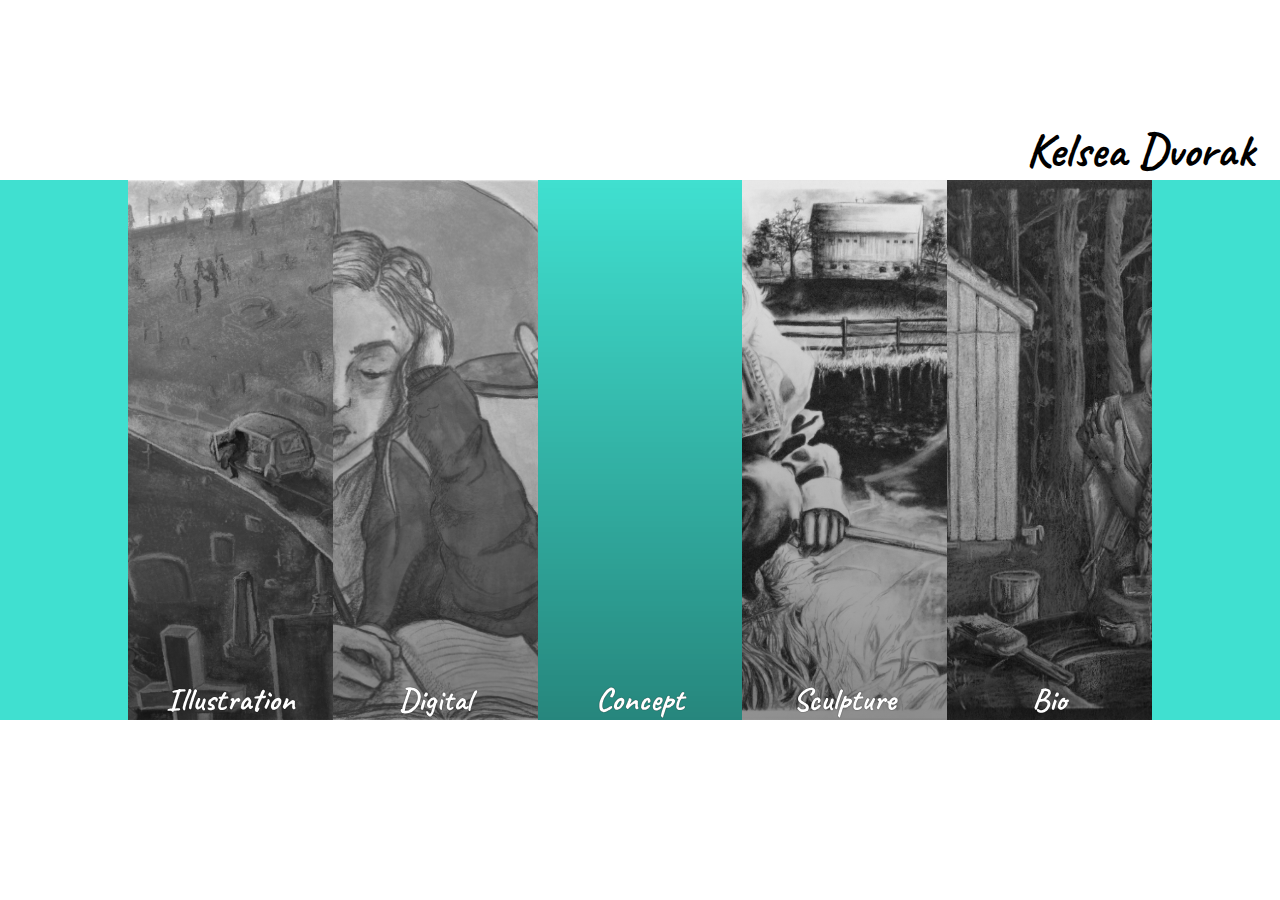
==== index.html @ 1808b4cc "setup homepage" ====
<!DOCTYPE html>

<head>

    <title>Kelsea Dvorak</title>
    <meta charset="utf-8" />
    <meta name="description" content="Kelsea Dvorak's portfolio" />
    <meta name="author" content="Adam Johnson" />

    <link rel="stylesheet" type="text/css" href="css/style.css">

</head>
<body>

    <h1>Kelsea Dvorak</h1>

    <div class="accordion">
        <div class="accordion_inner">
            <div class="panel">
                <h2 class="section-title">Illustration</h2>
            </div>
            
            <div class="panel">
                <h2 class="section-title">Digital</h2>
            </div>

            <div class="panel">
                <h2 class="section-title">Concept</h2>
            </div>

            <div class="panel">
                <h2 class="section-title">Sculpture</h2>
            </div>

            <div class="panel">
                <h2 class="section-title">Bio</h2>
            </div>
        </div>
    </div>

    <script type="text/javascript" src="js/jquery-3.3.1.slim.min.js"></script>
    <script type="text/javascript" src="js/script.js"></script>

</body>
---- css/style.css ----
@import url('https://fonts.googleapis.com/css?family=Caveat');

* {
    margin: 0;
    padding: 0;
    box-sizing: border-box;
}

html {
    font-size: 16px;
    font-family: 'Caveat', serif;
    overflow: hidden;
}

h1 {
    position: absolute;
    font-size: 3em;
    right: 2%;
    bottom: 80%;
}

.accordion {
    position: absolute;
    top: 20%;
    height: 60%;
    width: 100%;
    background: turquoise;
}

.accordion_inner {
    position: absolute;
    height: 100%;
    width: 80%;
    left: 10%;
}

.panel {
    display: block;
    float: left;
    position: relative;
    top: 0;
    height: 100%;
    background-size: cover;
    background-repeat: no-repeat;
    transition: all 0.3s ease;
    overflow: hidden;
    filter: grayscale(1);
    cursor: pointer;
}

.panel_active {
    height: 150%;
    top: -25%;
    filter: grayscale(0);
}

.panel h2 {
    position: absolute;
    bottom: 0;
    width: 100%;
    text-align: center;
    font-size: 2em;
    vertical-align: bottom;
    color: white;
    text-shadow: 0 0 1px rgba(0, 0, 0, 1);
}
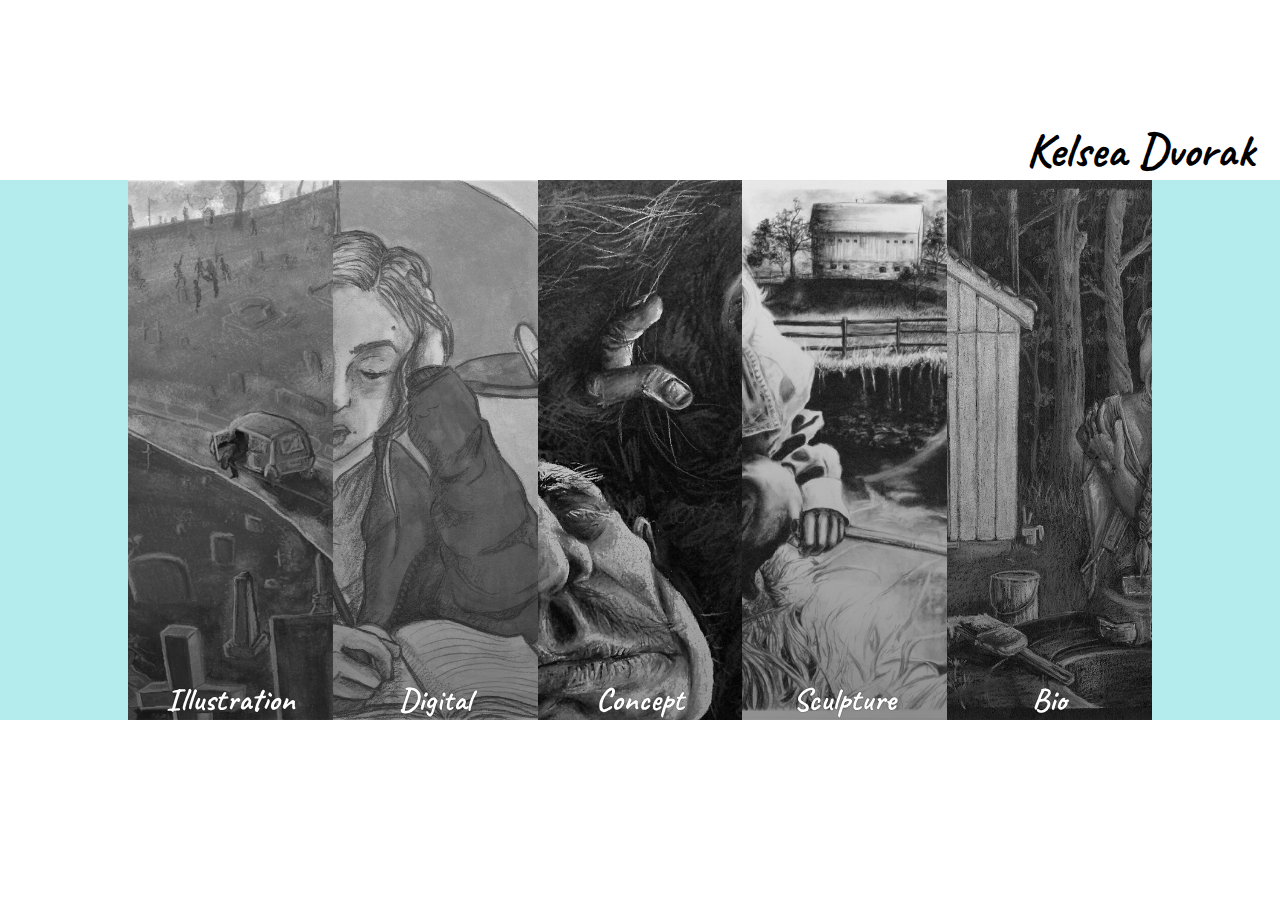
==== commit 13286a1d: "illustration page" ====
--- a/index.html
+++ b/index.html
@@ -3,42 +3,43 @@
 <head>
 
     <title>Kelsea Dvorak</title>
-    <meta charset="utf-8" />
-    <meta name="description" content="Kelsea Dvorak's portfolio" />
-    <meta name="author" content="Adam Johnson" />
+    <meta charset='utf-8' />
+    <meta name='description' content="Kelsea Dvorak's portfolio" />
+    <meta name='author' content='Adam Johnson' />
+    <meta name='viweport' content='width=device-width, inital-scale=1, maximum-scale=1' />
 
-    <link rel="stylesheet" type="text/css" href="css/style.css">
+    <link rel='stylesheet' type='text/css' href='css/index.css'>
 
 </head>
 <body>
 
     <h1>Kelsea Dvorak</h1>
 
-    <div class="accordion">
-        <div class="accordion_inner">
-            <div class="panel">
-                <h2 class="section-title">Illustration</h2>
-            </div>
+    <div class='accordion'>
+        <div class='accordion_inner'>
+            <a href='illustration.html' id='panel_01' class='panel'>
+                <h2 class='section-title'>Illustration</h2>
+            </a>
             
-            <div class="panel">
-                <h2 class="section-title">Digital</h2>
-            </div>
+            <a href='#' id='panel_02' class='panel'>
+                <h2 class='section-title'>Digital</h2>
+            </a>
 
-            <div class="panel">
-                <h2 class="section-title">Concept</h2>
-            </div>
+            <a href='#' id='panel_03' class='panel'>
+                <h2 class='section-title'>Concept</h2>
+            </a>
 
-            <div class="panel">
-                <h2 class="section-title">Sculpture</h2>
-            </div>
+            <a href='#' id='panel_04' class='panel'>
+                <h2 class='section-title'>Sculpture</h2>
+            </a>
 
-            <div class="panel">
-                <h2 class="section-title">Bio</h2>
-            </div>
+            <a href='#' id='panel_05' class='panel'>
+                <h2 class='section-title'>Bio</h2>
+            </a>
         </div>
     </div>
 
-    <script type="text/javascript" src="js/jquery-3.3.1.slim.min.js"></script>
-    <script type="text/javascript" src="js/script.js"></script>
+    <script type='text/javascript' src='js/jquery-3.3.1.slim.min.js'></script>
+    <script type='text/javascript' src='js/index.js'></script>
 
 </body>
--- a/css/index.css
+++ b/css/index.css
@@ -0,0 +1,170 @@
+@import url('https://fonts.googleapis.com/css?family=Caveat');
+
+* {
+    margin: 0;
+    padding: 0;
+    box-sizing: border-box;
+}
+
+html {
+    font-size: 16px;
+    font-family: 'Caveat', serif;
+    overflow: hidden;
+}
+
+h1 {
+    position: absolute;
+    font-size: 3em;
+    right: 2%;
+    bottom: 80%;
+    z-index: 5;
+}
+
+.accordion {
+    position: absolute;
+    top: 20%;
+    height: 60%;
+    width: 100%;
+    background: #B4ECED;
+}
+
+.accordion_inner {
+    position: absolute;
+    height: 100%;
+    width: 80%;
+    left: 10%;
+}
+
+.panel {
+    display: block;
+    float: left;
+    position: relative;
+    top: 0;
+    height: 100%;
+    width: 20%;
+    background-size: cover;
+    transition: all 0.3s ease;
+    overflow: hidden;
+    filter: grayscale(1);
+    cursor: pointer;
+    z-index: 10;
+}
+
+.panel_active {
+    height: 150%;
+    top: -25%;
+    filter: grayscale(0);
+    z-index: 20;
+}
+
+#panel_01 {
+    background: linear-gradient(rgba(0, 0, 0, 0), rgba(0, 0, 0, 0.4)), url("../images/001.jpeg") no-repeat center center;
+    background-size: cover;
+}
+
+#panel_02 {
+    background: linear-gradient(rgba(0, 0, 0, 0), rgba(0, 0, 0, 0.4)), url("../images/002.jpeg") no-repeat center center;
+    background-size: cover;
+}
+
+#panel_03 {
+    background: linear-gradient(rgba(0, 0, 0, 0), rgba(0, 0, 0, 0.4)), url("../images/003.jpg") no-repeat center center;
+    background-size: cover;
+}
+
+#panel_04 {
+    background: linear-gradient(rgba(0, 0, 0, 0), rgba(0, 0, 0, 0.4)), url("../images/004.jpg") no-repeat center center;
+    background-size: cover;
+}
+
+#panel_05 {
+    background: linear-gradient(rgba(0, 0, 0, 0), rgba(0, 0, 0, 0.4)), url("../images/005.jpg") no-repeat center center;
+    background-size: cover;
+}
+
+h2 {
+    position: absolute;
+    bottom: 0;
+    width: 100%;
+    text-align: center;
+    font-size: 2em;
+    vertical-align: bottom;
+    color: white;
+    text-shadow: 0 0 1px rgba(0, 0, 0, 1);
+}
+
+@media screen and (hover: none) {
+    .panel {
+        filter: grayscale(0);
+    }
+}
+
+@media screen and (max-width: 1000px) {
+    h1 {
+        font-size: 2.5em;
+    }
+
+    .accordion_inner {
+        width: 100%;
+        left: 0;
+    }
+}
+
+@media screen and (max-width: 750px) {
+    h2 {
+        font-size: 1.4em;
+    }
+}
+
+@media screen and (orientation: portrait) {
+    h1 {
+        writing-mode: vertical-lr;
+        text-orientation: upright;
+        bottom: 0;
+        right: 0;
+        height: 100%;
+        text-align: center;
+        font-size: 3.5em;
+        width: 10%;
+        line-height: 9vw;
+    }
+
+    h2 {
+        font-size: 4em;
+    }
+
+    .accordion {
+        height: 100%;
+        top: 0;
+    }
+
+    .accordion_inner {
+        width: 90%;
+        left: 0;
+    }
+    
+    .panel {
+        float: none;
+        height: 20%;
+        width: 100%;
+        filter: grayscale(0);
+    }
+}
+
+@media screen and (max-height: 1000px) and (orientation: portrait) {
+    h1 {
+        font-size: 3em;
+    }
+}
+
+@media screen and (max-height: 800px) and (orientation: portrait) {
+    h1 {
+        font-size: 2.5em;
+    }
+}
+
+@media screen and (max-width: 500px) {
+    h1 {
+        font-size: 2.5em
+    }
+}
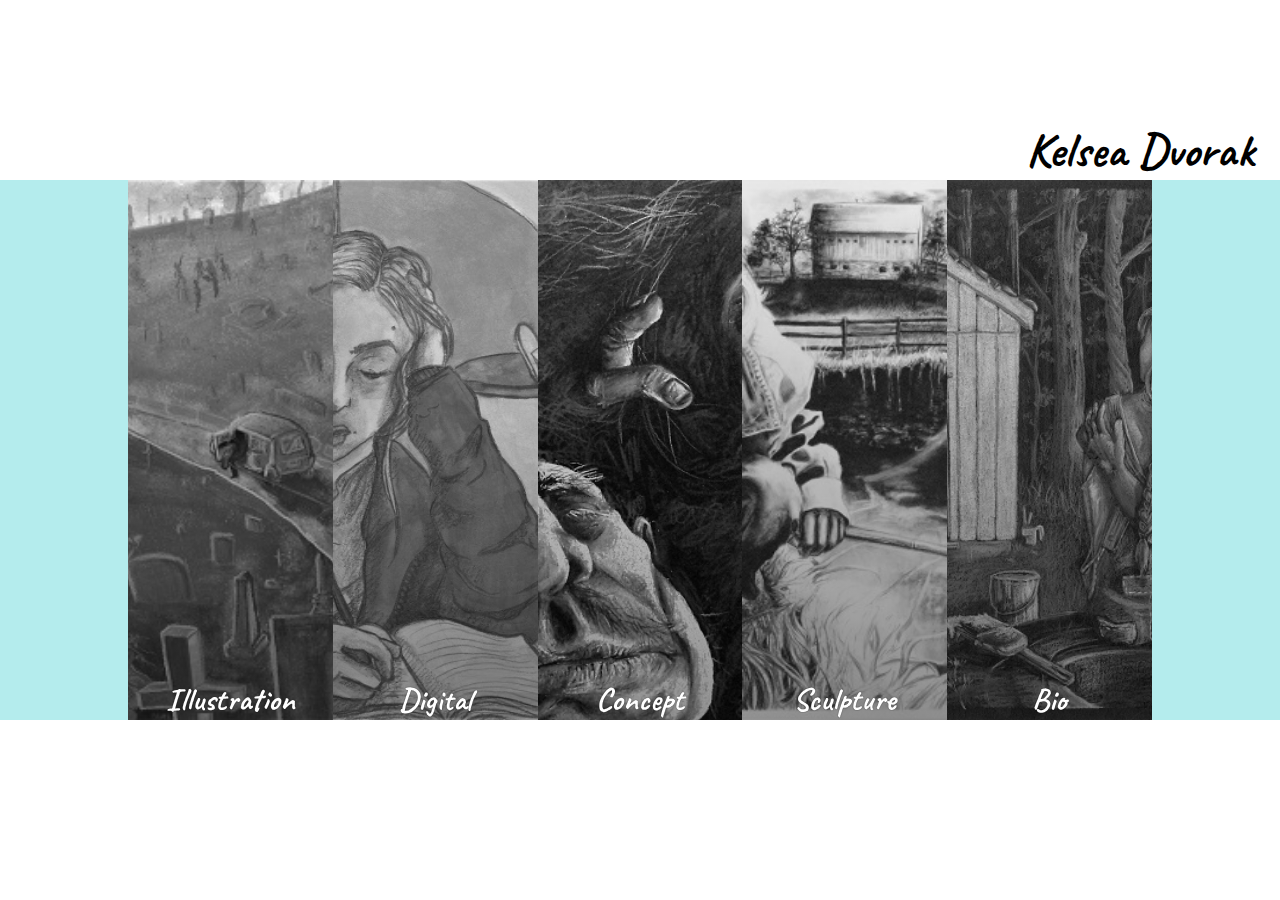
==== commit 2d3a47bc: "added links to bio page" ====
--- a/index.html
+++ b/index.html
@@ -33,7 +33,7 @@
                 <h2 class='section-title'>Sculpture</h2>
             </a>
 
-            <a href='#' id='panel_05' class='panel'>
+            <a href='bio.html' id='panel_05' class='panel'>
                 <h2 class='section-title'>Bio</h2>
             </a>
         </div>
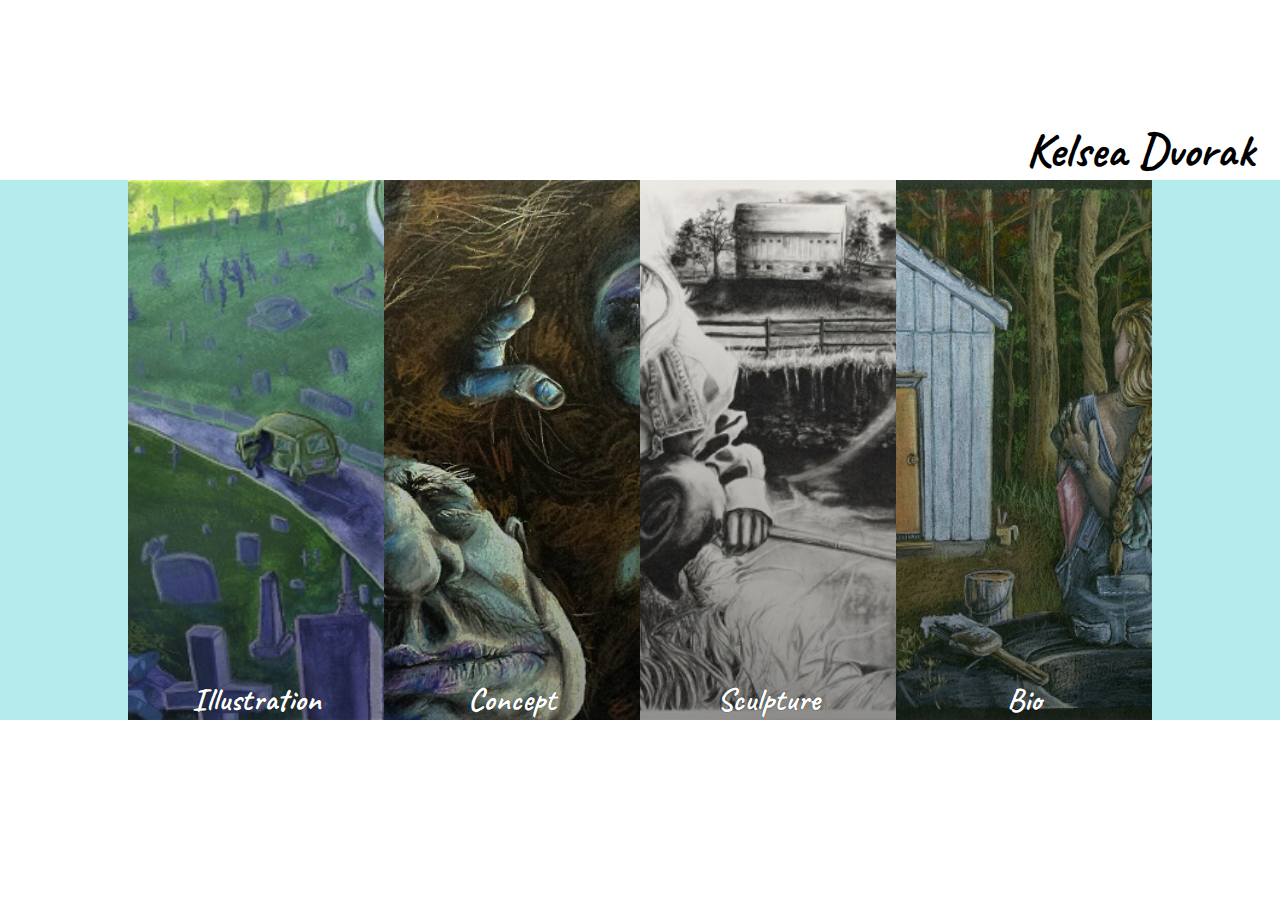
==== commit 8dc546bb: "Bunch of changes" ====
--- a/index.html
+++ b/index.html
@@ -20,16 +20,12 @@
             <a href='illustration.html' id='panel_01' class='panel'>
                 <h2 class='section-title'>Illustration</h2>
             </a>
-            
-            <a href='#' id='panel_02' class='panel'>
-                <h2 class='section-title'>Digital</h2>
-            </a>
 
-            <a href='#' id='panel_03' class='panel'>
+            <a href='concept.html' id='panel_03' class='panel'>
                 <h2 class='section-title'>Concept</h2>
             </a>
 
-            <a href='#' id='panel_04' class='panel'>
+            <a href='sculpture.html' id='panel_04' class='panel'>
                 <h2 class='section-title'>Sculpture</h2>
             </a>
 
--- a/css/index.css
+++ b/css/index.css
@@ -41,11 +41,10 @@
     position: relative;
     top: 0;
     height: 100%;
-    width: 20%;
+    width: 25%;
     background-size: cover;
     transition: all 0.3s ease;
     overflow: hidden;
-    filter: grayscale(1);
     cursor: pointer;
     z-index: 10;
 }
@@ -53,7 +52,6 @@
 .panel_active {
     height: 150%;
     top: -25%;
-    filter: grayscale(0);
     z-index: 20;
 }
 
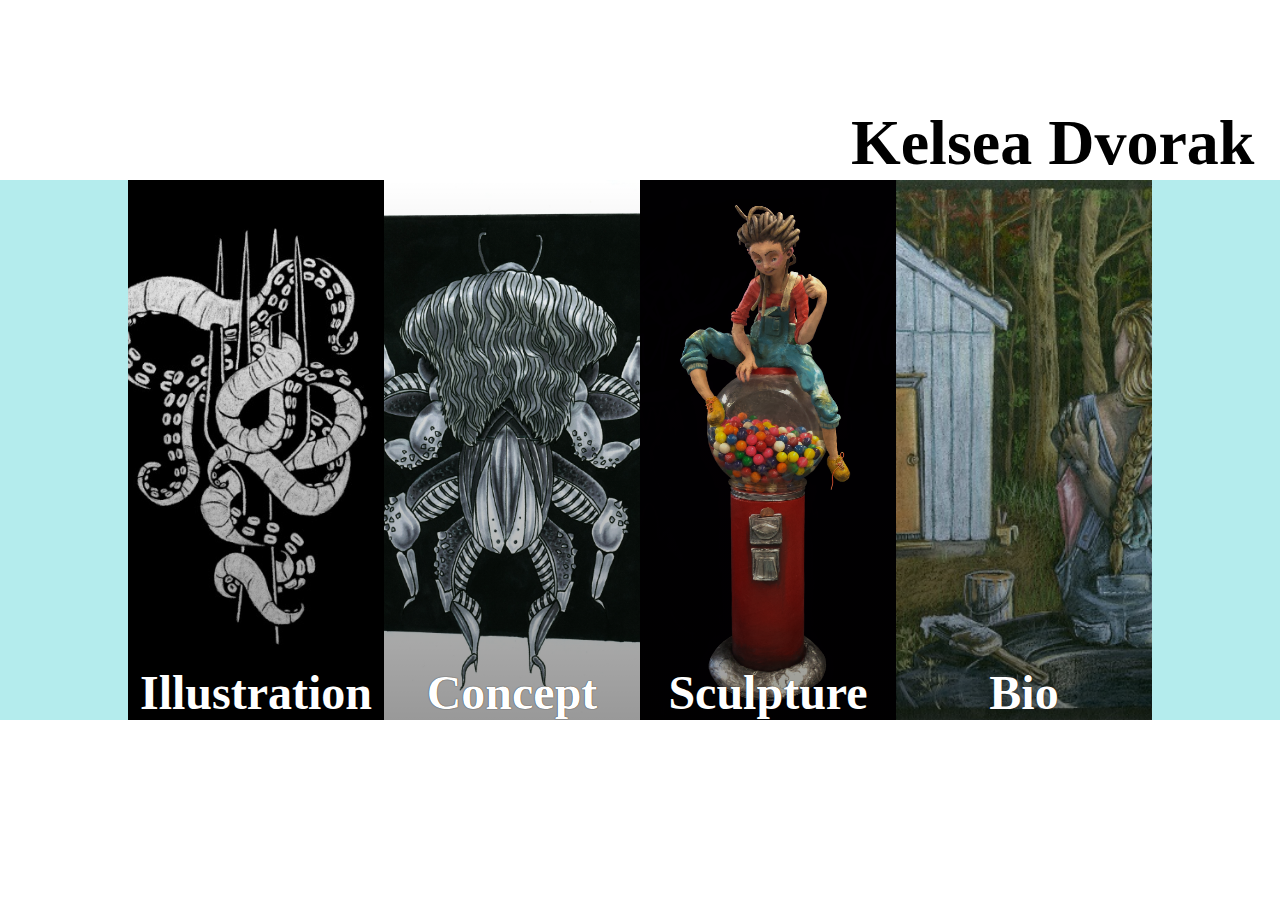
==== commit d7c7e6c6: "changed images" ====
--- a/index.html
+++ b/index.html
@@ -21,15 +21,15 @@
                 <h2 class='section-title'>Illustration</h2>
             </a>
 
-            <a href='concept.html' id='panel_03' class='panel'>
+            <a href='concept.html' id='panel_02' class='panel'>
                 <h2 class='section-title'>Concept</h2>
             </a>
 
-            <a href='sculpture.html' id='panel_04' class='panel'>
+            <a href='sculpture.html' id='panel_03' class='panel'>
                 <h2 class='section-title'>Sculpture</h2>
             </a>
 
-            <a href='bio.html' id='panel_05' class='panel'>
+            <a href='bio.html' id='panel_04' class='panel'>
                 <h2 class='section-title'>Bio</h2>
             </a>
         </div>
--- a/css/index.css
+++ b/css/index.css
@@ -1,4 +1,7 @@
-@import url('https://fonts.googleapis.com/css?family=Caveat');
+@font-face {
+    font-family: font_main;
+    src: url("../ylee_mhim.ttf");
+}
 
 * {
     margin: 0;
@@ -8,13 +11,13 @@
 
 html {
     font-size: 16px;
-    font-family: 'Caveat', serif;
+    font-family: 'font_main', serif;
     overflow: hidden;
 }
 
 h1 {
     position: absolute;
-    font-size: 3em;
+    font-size: 4em;
     right: 2%;
     bottom: 80%;
     z-index: 5;
@@ -56,27 +59,22 @@
 }
 
 #panel_01 {
-    background: linear-gradient(rgba(0, 0, 0, 0), rgba(0, 0, 0, 0.4)), url("../images/001.jpeg") no-repeat center center;
+    background: linear-gradient(rgba(0, 0, 0, 0), rgba(0, 0, 0, 0.4)), url("../images/illustration_007.jpg") no-repeat center center;
     background-size: cover;
 }
 
 #panel_02 {
-    background: linear-gradient(rgba(0, 0, 0, 0), rgba(0, 0, 0, 0.4)), url("../images/002.jpeg") no-repeat center center;
+    background: linear-gradient(rgba(0, 0, 0, 0), rgba(0, 0, 0, 0.4)), url("../images/concept_001.png") no-repeat center center;
     background-size: cover;
 }
 
 #panel_03 {
-    background: linear-gradient(rgba(0, 0, 0, 0), rgba(0, 0, 0, 0.4)), url("../images/003.jpg") no-repeat center center;
+    background: linear-gradient(rgba(0, 0, 0, 0), rgba(0, 0, 0, 0.4)), url("../images/sculpture_001.png") no-repeat center center;
     background-size: cover;
 }
 
 #panel_04 {
-    background: linear-gradient(rgba(0, 0, 0, 0), rgba(0, 0, 0, 0.4)), url("../images/004.jpg") no-repeat center center;
-    background-size: cover;
-}
-
-#panel_05 {
-    background: linear-gradient(rgba(0, 0, 0, 0), rgba(0, 0, 0, 0.4)), url("../images/005.jpg") no-repeat center center;
+    background: linear-gradient(rgba(0, 0, 0, 0), rgba(0, 0, 0, 0.4)), url("../images/illustration_004.jpg") no-repeat center center;
     background-size: cover;
 }
 
@@ -85,7 +83,7 @@
     bottom: 0;
     width: 100%;
     text-align: center;
-    font-size: 2em;
+    font-size: 3em;
     vertical-align: bottom;
     color: white;
     text-shadow: 0 0 1px rgba(0, 0, 0, 1);
@@ -110,7 +108,7 @@
 
 @media screen and (max-width: 750px) {
     h2 {
-        font-size: 1.4em;
+        font-size: 2em;
     }
 }
 
@@ -122,7 +120,7 @@
         right: 0;
         height: 100%;
         text-align: center;
-        font-size: 3.5em;
+        font-size: 3em;
         width: 10%;
         line-height: 9vw;
     }
@@ -143,7 +141,7 @@
     
     .panel {
         float: none;
-        height: 20%;
+        height: 25%;
         width: 100%;
         filter: grayscale(0);
     }
@@ -151,18 +149,12 @@
 
 @media screen and (max-height: 1000px) and (orientation: portrait) {
     h1 {
-        font-size: 3em;
+        font-size: 2.5em;
     }
 }
 
 @media screen and (max-height: 800px) and (orientation: portrait) {
     h1 {
-        font-size: 2.5em;
+        font-size: 2em;
     }
 }
-
-@media screen and (max-width: 500px) {
-    h1 {
-        font-size: 2.5em
-    }
-}
